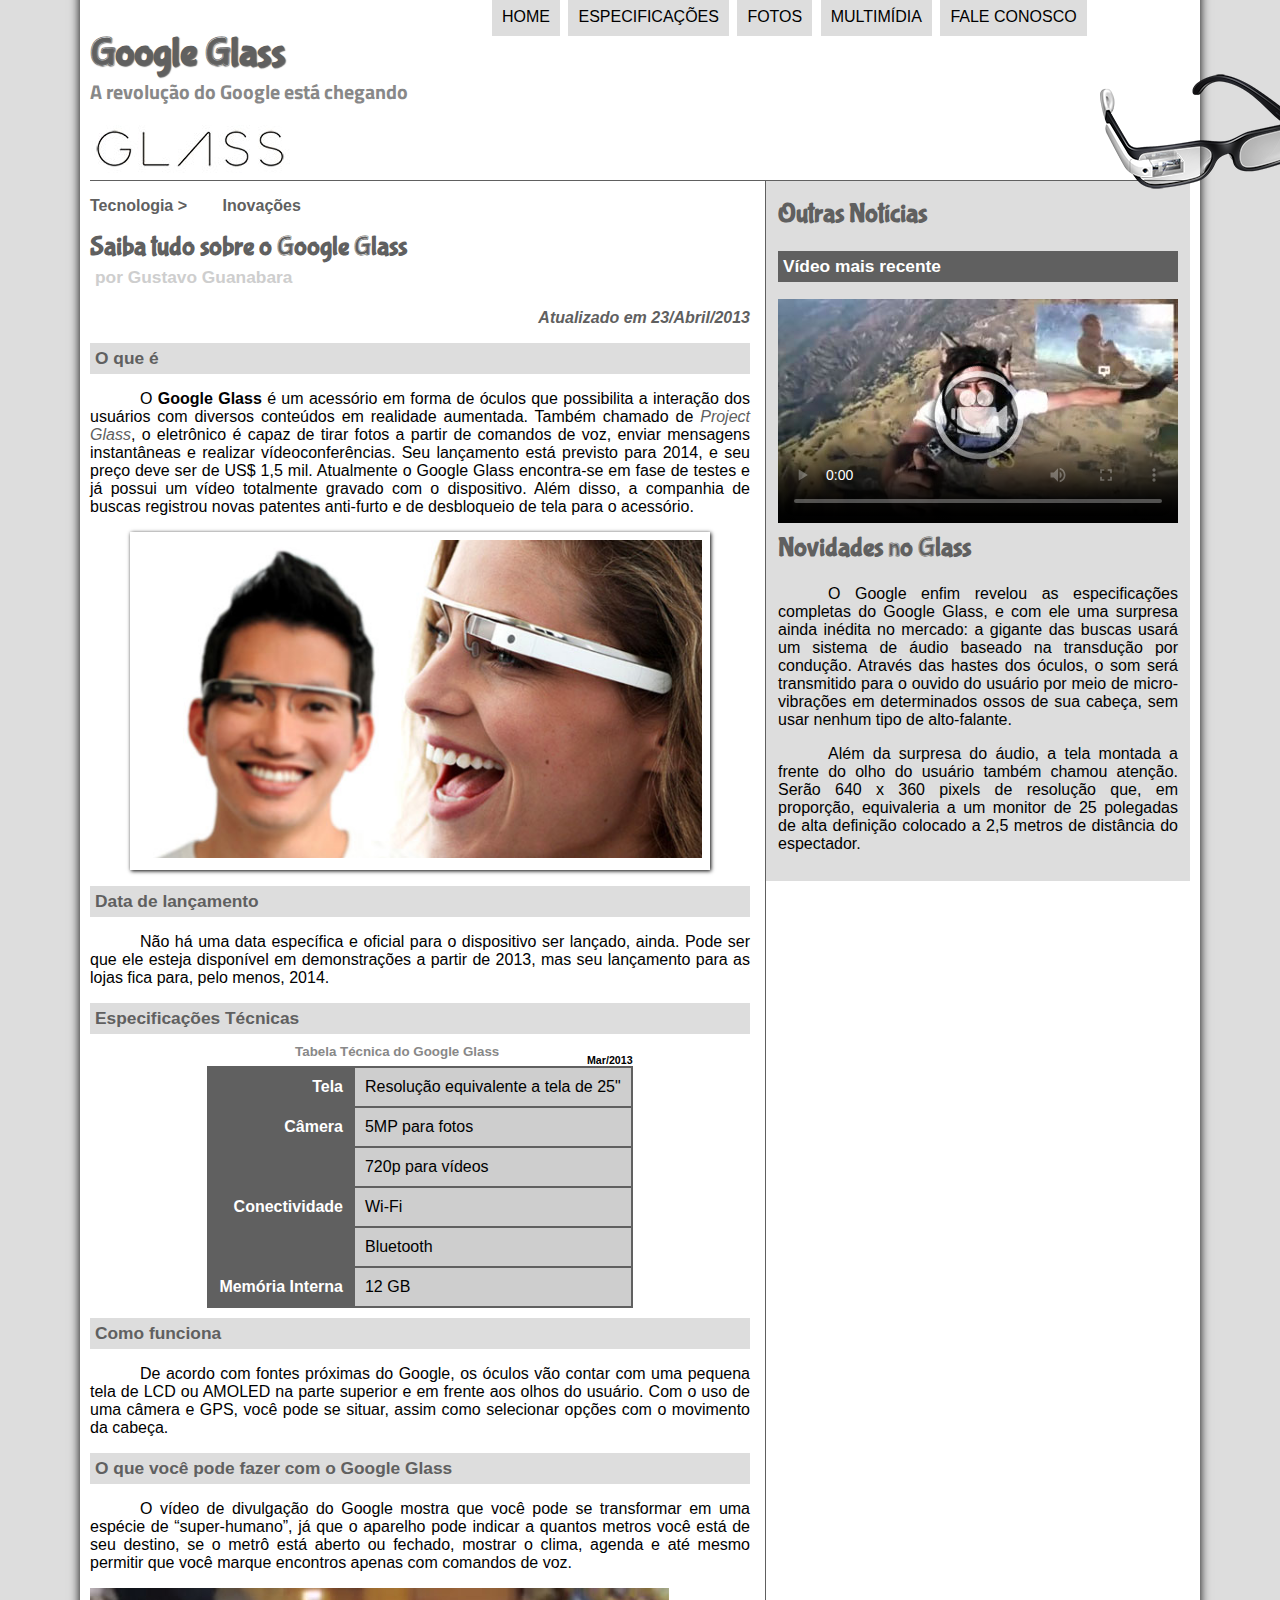
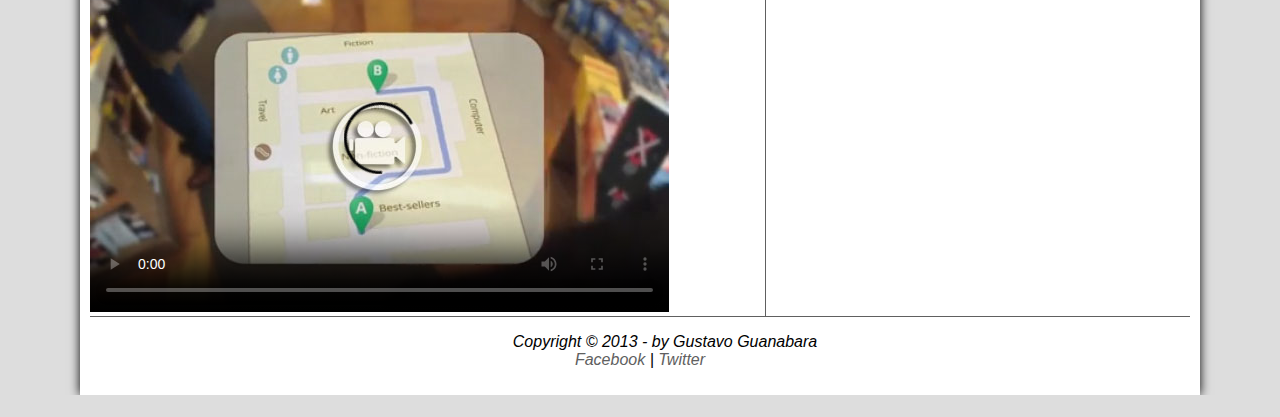
==== index.html @ eb3d2d7c "Primeiro Commit" ====
<!DOCTYPE html>
<html lang="pt-br">
    <head>
        <meta charset="UTF-8"/>
        <link rel="icon" href="_imagens/favicon.ico"/>
        <title>Tudo sobre Google Glass</title>
        <link rel="stylesheet" href="_css/estilo.css"/>
        <script src="_javascript/funcoes.js"></script>
    </head>
    <body>
        <div id="interface">
            <header id="cabecalho">
                <hgroup>
                    <h1>Google Glass</h1>
                    <h2>A revolução do Google está chegando</h2>
                </hgroup>
    
                <img src="_imagens/glass-oculos-preto-peq.png" id="icone" alt="Google Glass"/>
    
                <nav id="menu"> 
                    <h1>Menu Principal</h1>
                    <ul>
                        <li onmouseover="mudaFoto('_imagens/home.png')" onmouseout="mudaFoto('_imagens/glass-oculos-preto-peq.png')"><a href="index.html">Home</a></li>
                        <li onmouseover="mudaFoto('_imagens/especificacoes.png')" onmouseout="mudaFoto('_imagens/glass-oculos-preto-peq.png')"><a href="specs.html">Especificações</a></li>
                        <li onmouseover="mudaFoto('_imagens/fotos.png')" onmouseout="mudaFoto('_imagens/glass-oculos-preto-peq.png')"><a href="fotos.html">Fotos</a></li>
                        <li onmouseover="mudaFoto('_imagens/multimidia.png')" onmouseout="mudaFoto('_imagens/glass-oculos-preto-peq.png')"><a href="multimidia.html">Multimídia</a></li>
                        <li onmouseover="mudaFoto('_imagens/contato.png')" onmouseout="mudaFoto('_imagens/glass-oculos-preto-peq.png')"><a href="fale-conosco.html">Fale conosco</a></li>
                    </ul>
                </nav>
            </header>
<section id="corpo">
<article id="noticia-principal">
<header id="cabecalho-artigo">
    <hgroup>
        <h3>Tecnologia &gt;&nbsp;&nbsp;&nbsp;&nbsp;&nbsp;&nbsp;&nbsp;&nbsp;Inovações</h3>
        <h1>Saiba tudo sobre o Google Glass</h1>
        <h2>por Gustavo Guanabara</h2>
        <h3 class="direita">Atualizado em 23/Abril/2013</h3>  
    </hgroup>
</header>

<h2>O que é</h2>
<p>O <b>Google Glass</b> é um acessório em forma de óculos que possibilita a interação dos usuários com diversos conteúdos em realidade aumentada. Também chamado de <i><a href="https://glass.google.com/" target="_blank">Project Glass</a></i>, o eletrônico é capaz de tirar fotos a partir de comandos de voz, enviar mensagens instantâneas e realizar vídeo&shy;conferências. Seu lançamento está previsto para 2014, e seu preço deve ser de US$ 1,5 mil. Atualmente o Google Glass encontra-<wbr/>se em fase de testes e já possui um vídeo totalmente gravado com o dispositivo. Além disso, a companhia de buscas registrou novas patentes anti-<wbr/>furto e de desbloqueio de tela para o acessório.</p>

<figure class="foto-legenda">
    <img src="_imagens/glass-quadro-homem-mulher.jpg"/>
    <figcaption>
        <h3>Google Glass</h3>
        <p>Uma nova maneira de ver o mundo</p>
    </figcaption>
</figure>

<h2>Data de lançamento</h2>
<p>Não há uma data específica e oficial para o dispositivo ser lançado, ainda. Pode ser que ele esteja disponível em demonstrações a partir de 2013, mas seu lançamento para as lojas fica para, pelo menos, 2014.</p>

<h2>Especificações Técnicas</h2>

<table id="tabelaspec">  
    <caption>Tabela Técnica do Google Glass <span>Mar/2013</span></caption>
    <tr>  
        <td class="ce">Tela</td>
        <td class="cd">Resolução equivalente a tela de 25"</td>
    </tr>
    <tr> 
        <td class="ce" rowspan="2">Câmera</td>
        <td class="cd">5MP para fotos</td>
    </tr>
    <tr> 
        <td class="cd">720p para vídeos</td>
    </tr>
    <tr>  
        <td class="ce" rowspan="2">Conectividade</td>
        <td class="cd">Wi-Fi</td>   
    </tr>
    <tr>
        <td class="cd">Bluetooth</td>
    </tr>
    <tr>
        <td class="ce">Memória Interna</td>
        <td class="cd">12 GB</td>
    </tr>
</table>


<h2>Como funciona</h2>
<p>De acordo com fontes próximas do Google, os óculos vão contar com uma pequena tela de LCD ou AMOLED na parte superior e em frente aos olhos do usuário. Com o uso de uma câmera e GPS, você pode se situar, assim como selecionar opções com o movimento da cabeça.</p>

<h2>O que você pode fazer com o Google Glass</h2>
<p>O vídeo de divulgação do Google mostra que você pode se transformar em uma espécie de <q>super-<wbr/>humano</q>, já que o aparelho pode indicar a quantos metros você está de seu destino, se o metrô está aberto ou fechado, mostrar o clima, agenda e até mesmo permitir que você marque encontros apenas com comandos de voz.</p>

<video id="video01" controls poster="_imagens/video-mini01.jpg">
    <source src="_media/one-day.mp4" type="video/mp4"/>
    <source src="_media/one-day.webm" type="video/webm"/>
    <p>Desculpe, mas não é possível reproduzir o vídeo!</p>
</video>
    
</article>
</section>

<aside id="lateral">

<h2>Outras Notícias</h2>
<h3>Vídeo mais recente</h3>

<video id="video02" controls poster="_imagens/video-mini02.jpg">
    <source src="_media/how-it-feels.mp4" type="video/mp4"/>
    <source src="_media/how-it-feels.webm" type="video/webm"/>
    <p>Desculpe, mas não é possível reproduzir o vídeo!</p>
</video>

<h2>Novidades no Glass</h2>
<p>O Google enfim revelou as especificações completas do Google Glass, e com ele uma surpresa ainda inédita no mercado: a gigante das buscas usará um sistema de áudio baseado na transdução por condução. Através das hastes dos óculos, o som será transmitido para o ouvido do usuário por meio de micro&shy;vibrações em determinados ossos de sua cabeça, sem usar nenhum tipo de alto-<wbr/>falante.</p>

<p>Além da surpresa do áudio, a tela montada a frente do olho do usuário também chamou atenção. Serão 640 x 360 pixels de resolução que, em proporção, equivaleria a um monitor de 25 polegadas de alta definição colocado a 2,5 metros de distância do espectador.</p>
</aside>

<footer id="rodape">
    <p>
        Copyright &copy; 2013 - by Gustavo Guanabara<br/>
        <a href="https://facebook.com/cursosemvideo" target="_blank">Facebook</a>
        |
        <a href="https://twitter.com/cursosemvideo" target="_blankk">Twitter</a>
    </p>
</footer>

        </div>
    </body>
</html>
---- _css/estilo.css ----
@charset "UTF-8";
@import url("https://fonts.googleapis.com/css?family=Titillium+Web");
@font-face {
    font-family: "FonteLogo";
    src: url("../_fonts/bubblegum-sans-regular.otf");
}

body {
    font-family: Arial, sans-serif;
    background-color: #dddddd;
    color: black;
}

div#interface {
    width: 1100px;
    background-color: white;
    margin: -30px auto -20px auto;
    box-shadow: 0px 0px 10px black;
    padding: 25px 10px 10px 10px;
}

p {
    text-align: justify;
    text-indent: 50px;
}

a {
    color: #606060;
    text-decoration: none;
}

a:hover {
    color: #888888;
    text-decoration: underline;
}

header#cabecalho {
    border-bottom: 1px #606060 solid;
    height: 150px;
    background: url("../_imagens/glass-logo-peq.jpg") no-repeat 0px 95px;
}

header#cabecalho img#icone {
    position: absolute;
    top: 70px;
    left: 1100px;
}

header#cabecalho h1 {
    font-family: "FonteLogo", cursive;
    font-size: 30pt;
    color: #606060;
    text-shadow: 1px 1px 1px rgba(0, 0, 0, 0.6);
    padding: 0px;
    margin-bottom: 0px;
}

header#cabecalho h2 {
    font-family: "Titillium Web", fantasy;
    color: #888888;
    font-size: 15pt;
    padding: 0px;
    margin-top: 0px;
}

/* Formatação do Menu */

nav#menu h1 {
    display: none;
}

nav#menu ul {
    list-style-type: none;
    text-transform: uppercase;
    position: absolute;
    top: -20px;
    left: 450px;
}

nav#menu ul li {
    display: inline-block;
    background-color: #dddddd;
    padding: 10px;
    margin: 2px;
    transition: background-color 1s;
}

nav#menu ul li:hover {
    background-color: #606060;
}

nav#menu ul li a {
    color: black;
    text-decoration: nome;
    transition: color, text-decoration 1s;
}

nav#menu ul li:hover a {
    color: white;
    text-decoration: underline;
}

/* Sessões do site */

section#corpo {
    display: block;
    width: 660px;
    float: left;
    border-right: 1px #606060 solid;
    padding-right: 15px;
}

article#noticia-principal h2 {
    font-size: 13pt;
    color: #606060;
    background-color: #dddddd;
    padding: 5px;
    margin: 10px 0px 10px 0px;
}

header#cabecalho-artigo h1 {
    font-family: "FonteLogo", cursive;
    font-size: 20pt;
    color: #606060;
    margin: 0px;
}

header#cabecalho-artigo h2 {
    font-size: 13pt;
    color: #cecece;
    background-color: rgba(255, 255, 255, 0);
    margin: 0px;
}

header#cabecalho-artigo h3 {
    font-size: 12pt;
    color: #606060;
}

header#cabecalho-artigo h3.direita {
    font-style: italic;
}

.direita {
    text-align: right;
}

table#tabelaspec {
    border: 1px #606060 solid;
    border-spacing: 0px;
    margin: 0px auto 0px auto;
}

table#tabelaspec td {
    border: 1px #606060 solid;
    padding: 10px;
    text-align: center;
    vertical-align: middle;
}

table#tabelaspec td.ce {
    color: white;
    background-color: #606060;
    vertical-align: top;
    font-weight: bold;
    text-align: right;
}

table#tabelaspec td.cd {
    background-color: #cecece;
    text-align: left;
}

table#tabelaspec caption {
    color: #888888;
    font-size: 10pt;
    font-weight: bolder;
}

table#tabelaspec caption span {
    display: block;
    float: right;
    color: black;
    font-size: 8pt;
    margin-top: 10px;
}

figure.foto-legenda {
    position: relative;
    border: 8px white solid;
    box-shadow: 1px 1px 4px black;
}

figure.foto-legenda img {
    width: 100%;
    height: 100%;
}

figure.foto-legenda figcaption {
    opacity: 0;
    position: absolute;
    top: 0px;
    background-color: rgba(0, 0, 0, 0.4);
    color: white;
    width: 100%;
    height: 100%;
    padding: 10px;
    box-sizing: border-box;
    transition: opacity 1s;
}

figure.foto-legenda:hover figcaption {
    opacity: 1;
}

/* Lateral e Rodapé */

aside#lateral {
    display: block;
    width: 400px;
    float: right;
    background-color: #dddddd;
    padding: 12px;
}

aside#lateral h2 {
    font-family: "FonteLogo", cursive;
    font-size: 20pt;
    color: #606060;
    margin-top: 5px;
}

aside#lateral h3 {
    background-color: #606060;
    font-size: 13pt;
    color: white;
    padding: 5px;
}

footer#rodape {
    clear: both;
    border-top: 1px #606060 solid;
}

footer#rodape p {
    text-align: center;
    font-style: italic;
}
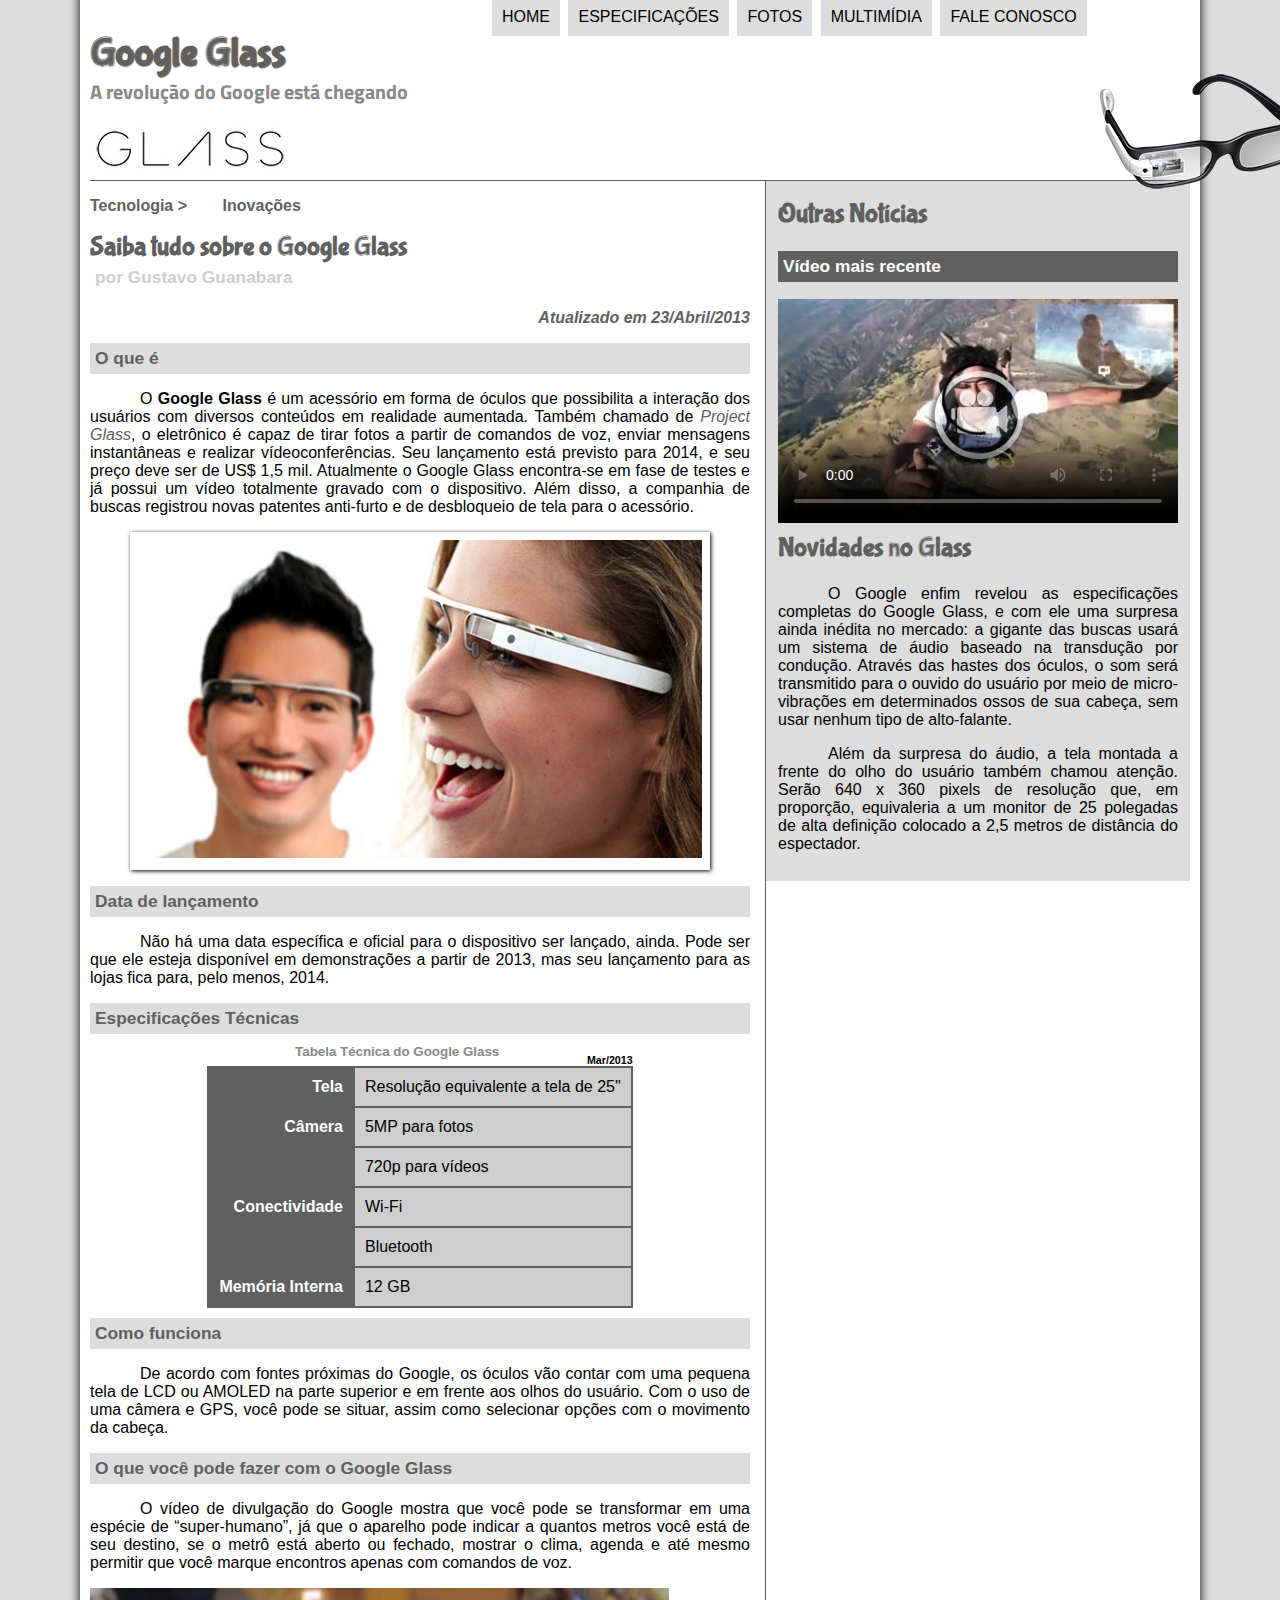
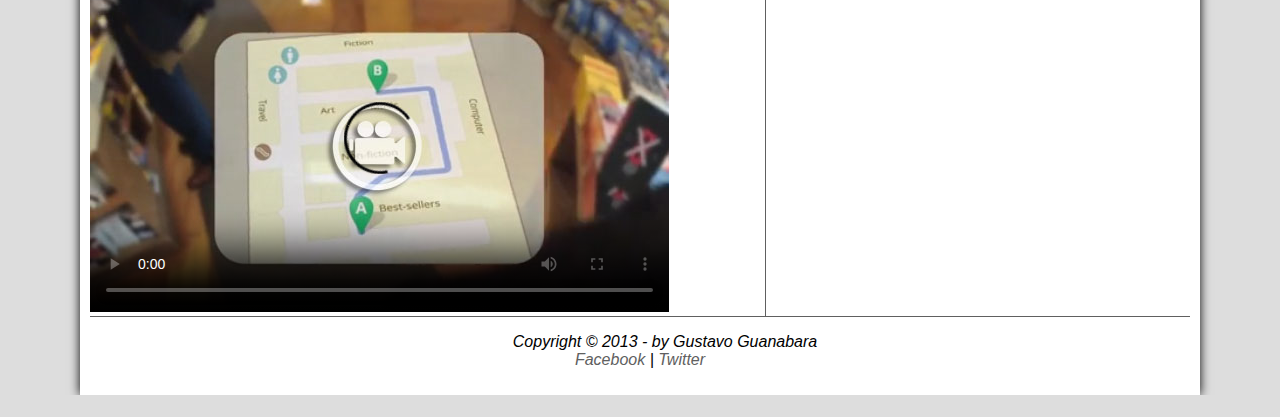
==== commit cd87eeef: "Atualização" ====
--- a/index.html
+++ b/index.html
@@ -28,8 +28,10 @@
                     </ul>
                 </nav>
             </header>
+
 <section id="corpo">
 <article id="noticia-principal">
+
 <header id="cabecalho-artigo">
     <hgroup>
         <h3>Tecnologia &gt;&nbsp;&nbsp;&nbsp;&nbsp;&nbsp;&nbsp;&nbsp;&nbsp;Inovações</h3>
@@ -81,7 +83,6 @@
     </tr>
 </table>
 
-
 <h2>Como funciona</h2>
 <p>De acordo com fontes próximas do Google, os óculos vão contar com uma pequena tela de LCD ou AMOLED na parte superior e em frente aos olhos do usuário. Com o uso de uma câmera e GPS, você pode se situar, assim como selecionar opções com o movimento da cabeça.</p>
 
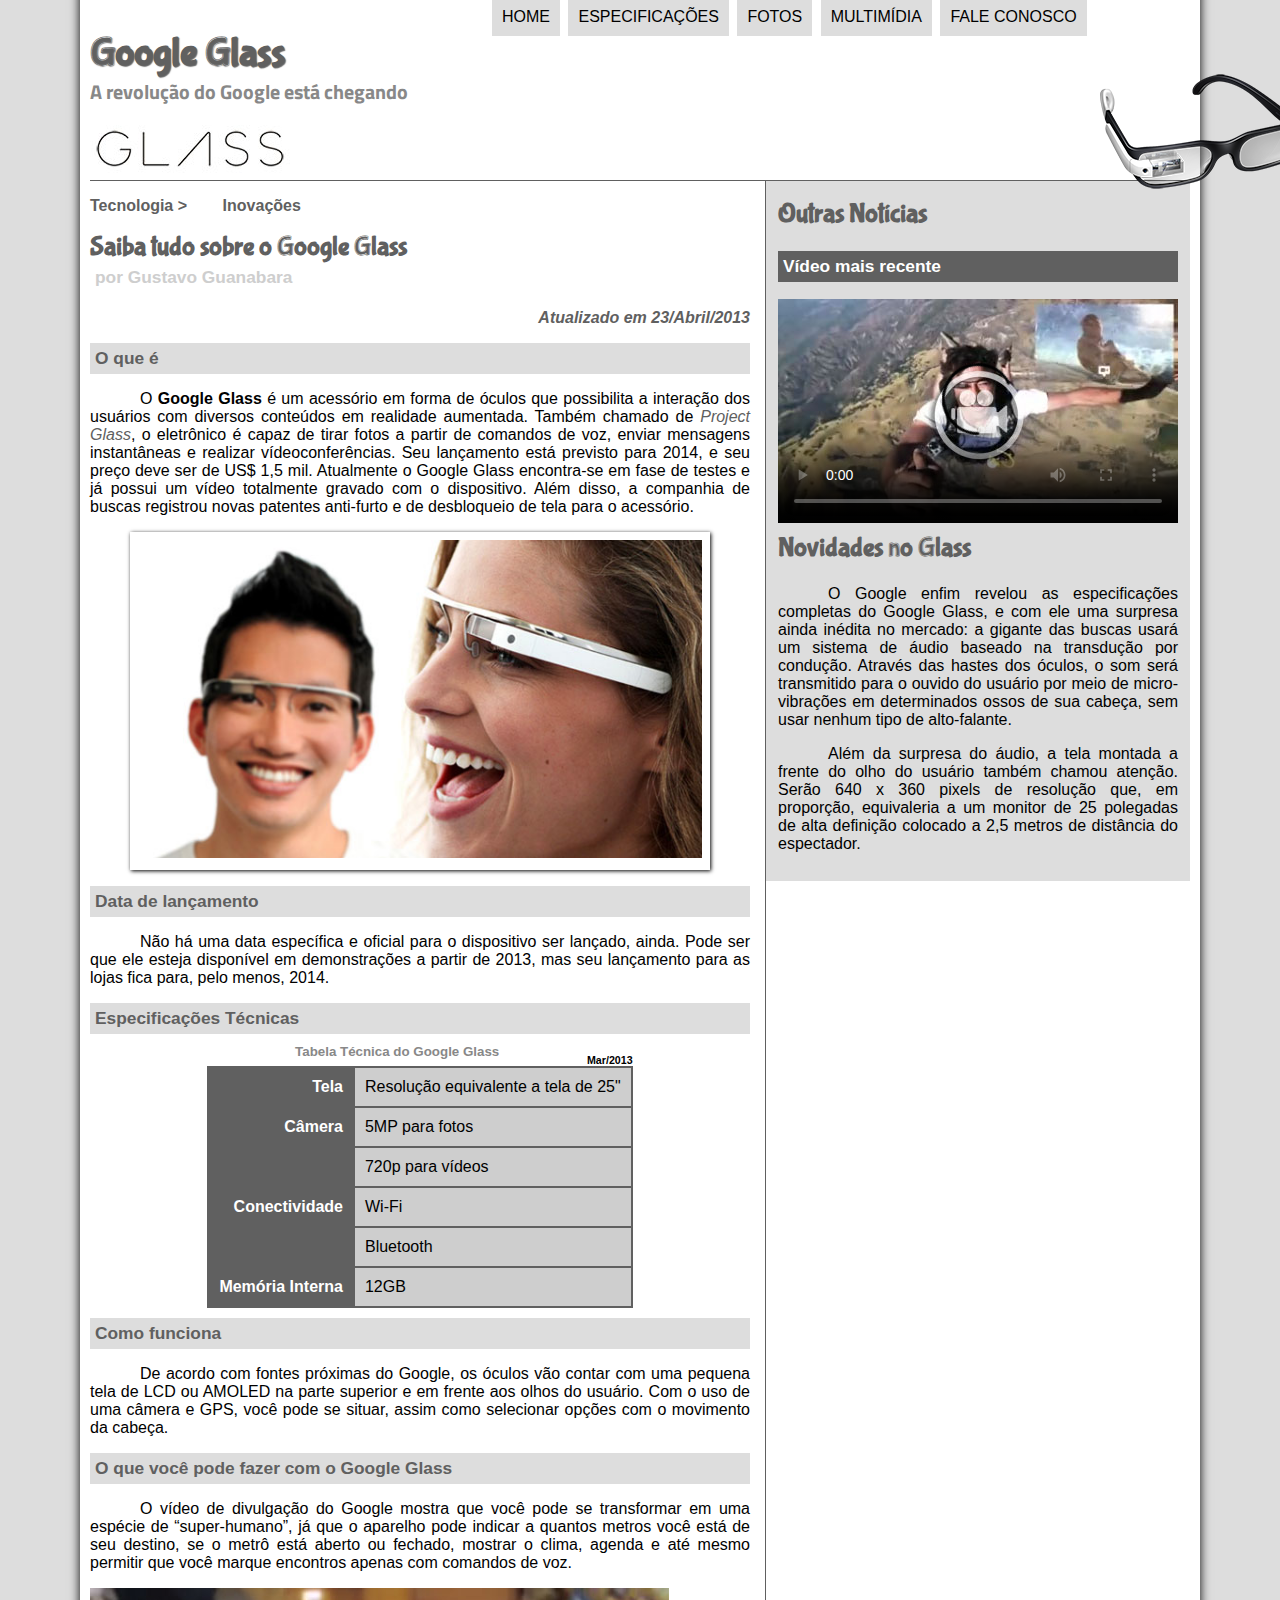
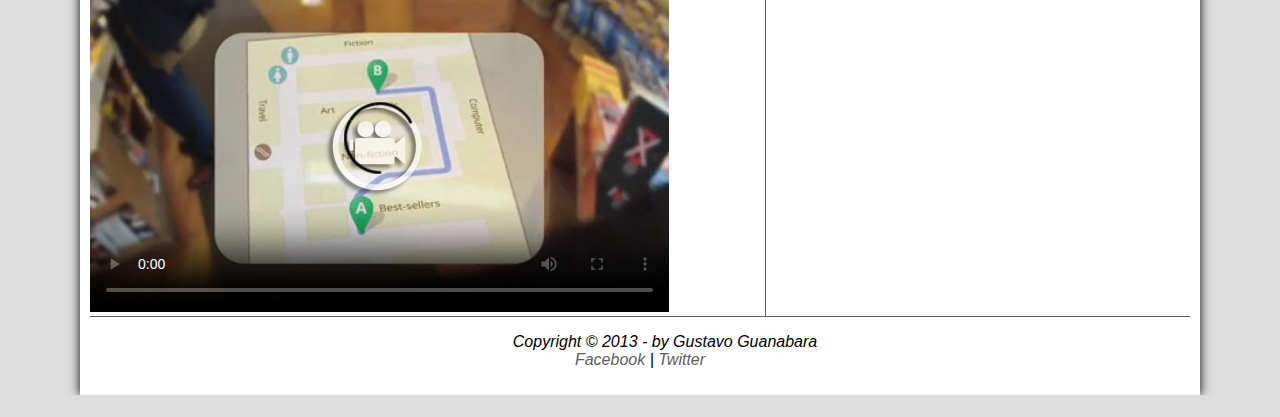
==== commit b79ed9e7: "Atualização" ====
--- a/index.html
+++ b/index.html
@@ -10,16 +10,16 @@
     <body>
         <div id="interface">
             <header id="cabecalho">
-                <hgroup>
+                <hgroup>     
                     <h1>Google Glass</h1>
                     <h2>A revolução do Google está chegando</h2>
                 </hgroup>
-    
+
                 <img src="_imagens/glass-oculos-preto-peq.png" id="icone" alt="Google Glass"/>
-    
-                <nav id="menu"> 
+                
+                <nav id="menu">            
                     <h1>Menu Principal</h1>
-                    <ul>
+                    <ul>  
                         <li onmouseover="mudaFoto('_imagens/home.png')" onmouseout="mudaFoto('_imagens/glass-oculos-preto-peq.png')"><a href="index.html">Home</a></li>
                         <li onmouseover="mudaFoto('_imagens/especificacoes.png')" onmouseout="mudaFoto('_imagens/glass-oculos-preto-peq.png')"><a href="specs.html">Especificações</a></li>
                         <li onmouseover="mudaFoto('_imagens/fotos.png')" onmouseout="mudaFoto('_imagens/glass-oculos-preto-peq.png')"><a href="fotos.html">Fotos</a></li>
@@ -28,7 +28,6 @@
                     </ul>
                 </nav>
             </header>
-
 <section id="corpo">
 <article id="noticia-principal">
 
@@ -37,7 +36,7 @@
         <h3>Tecnologia &gt;&nbsp;&nbsp;&nbsp;&nbsp;&nbsp;&nbsp;&nbsp;&nbsp;Inovações</h3>
         <h1>Saiba tudo sobre o Google Glass</h1>
         <h2>por Gustavo Guanabara</h2>
-        <h3 class="direita">Atualizado em 23/Abril/2013</h3>  
+        <h3 class="direita">Atualizado em 23/Abril/2013</h3>
     </hgroup>
 </header>
 
@@ -57,29 +56,29 @@
 
 <h2>Especificações Técnicas</h2>
 
-<table id="tabelaspec">  
+<table id="tabelaspec">
     <caption>Tabela Técnica do Google Glass <span>Mar/2013</span></caption>
-    <tr>  
+    <tr> 
         <td class="ce">Tela</td>
         <td class="cd">Resolução equivalente a tela de 25"</td>
     </tr>
-    <tr> 
+    <tr>  
         <td class="ce" rowspan="2">Câmera</td>
-        <td class="cd">5MP para fotos</td>
+        <td class="cd">5MP para fotos </td>  
     </tr>
-    <tr> 
+    <tr>
         <td class="cd">720p para vídeos</td>
     </tr>
-    <tr>  
+    <tr>
         <td class="ce" rowspan="2">Conectividade</td>
-        <td class="cd">Wi-Fi</td>   
+        <td class="cd">Wi-Fi</td>
     </tr>
     <tr>
         <td class="cd">Bluetooth</td>
     </tr>
-    <tr>
+    <tr>   
         <td class="ce">Memória Interna</td>
-        <td class="cd">12 GB</td>
+        <td class="cd">12GB</td>
     </tr>
 </table>
 
@@ -94,12 +93,12 @@
     <source src="_media/one-day.webm" type="video/webm"/>
     <p>Desculpe, mas não é possível reproduzir o vídeo!</p>
 </video>
-    
+
 </article>
-</section>
+</section> 
 
 <aside id="lateral">
-
+    
 <h2>Outras Notícias</h2>
 <h3>Vídeo mais recente</h3>
 
@@ -120,10 +119,9 @@
         Copyright &copy; 2013 - by Gustavo Guanabara<br/>
         <a href="https://facebook.com/cursosemvideo" target="_blank">Facebook</a>
         |
-        <a href="https://twitter.com/cursosemvideo" target="_blankk">Twitter</a>
+        <a href="https://twitter.com/cursosemvideo" target="_blank">Twitter</a>
     </p>
-</footer>
-
+</footer>       
         </div>
     </body>
-</html>
+</html>--- a/_css/estilo.css
+++ b/_css/estilo.css
@@ -91,7 +91,7 @@
 
 nav#menu ul li a {
     color: black;
-    text-decoration: nome;
+    text-decoration: none;
     transition: color, text-decoration 1s;
 }
 
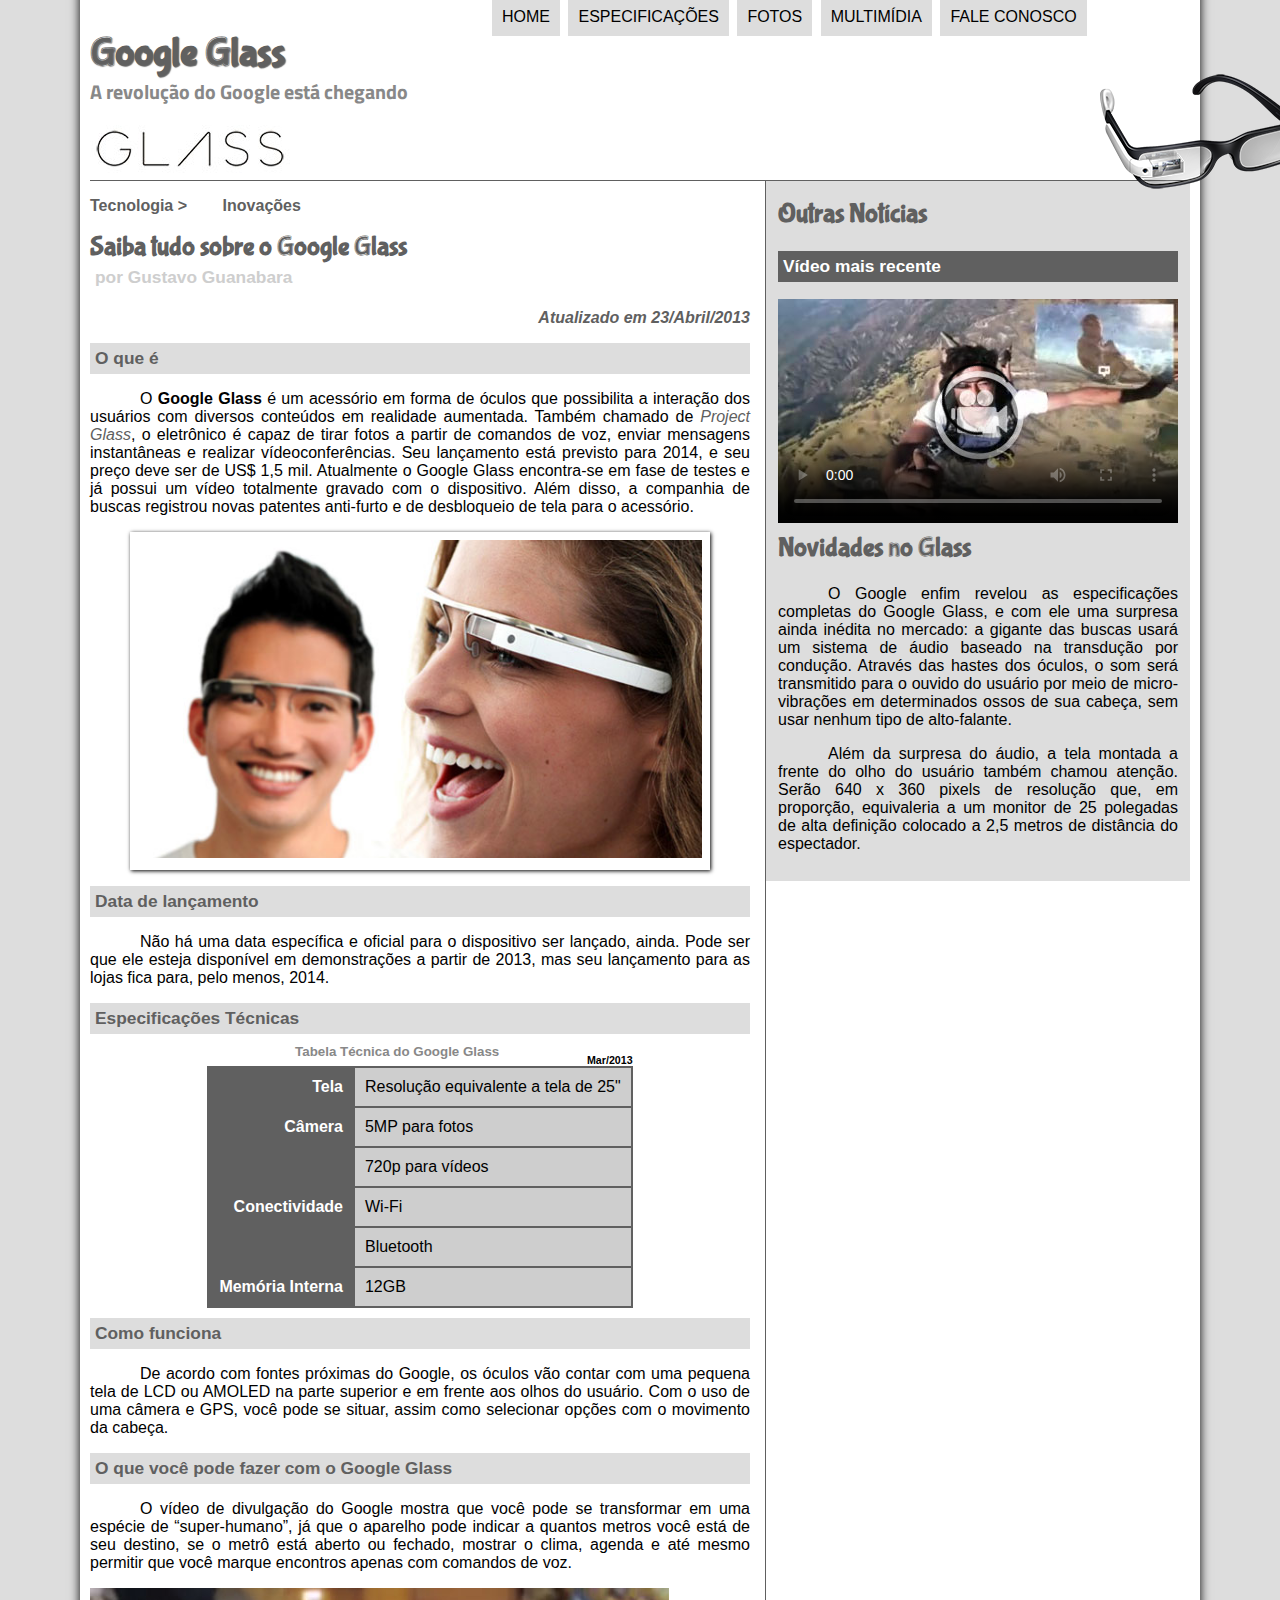
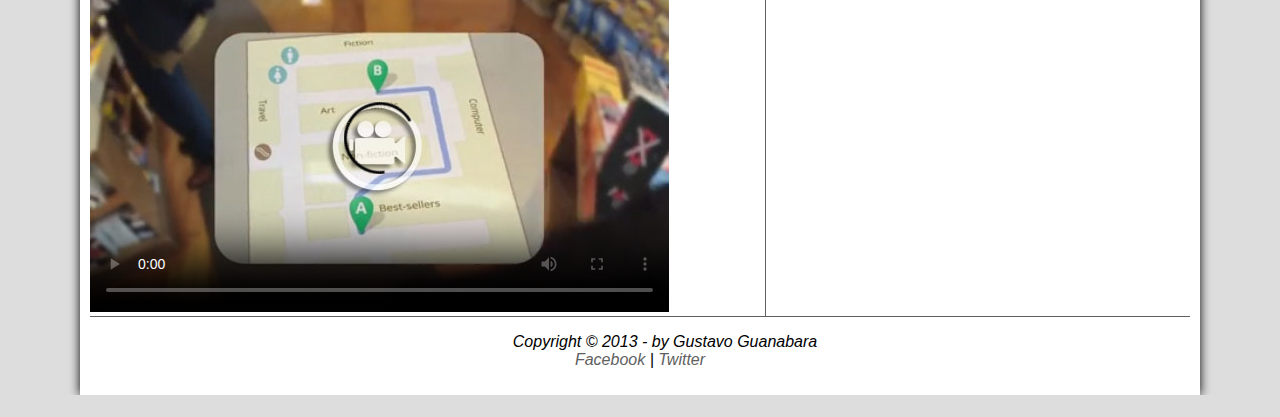
==== commit 0607a436: "Atualização" ====
--- a/index.html
+++ b/index.html
@@ -32,16 +32,14 @@
 <article id="noticia-principal">
 
 <header id="cabecalho-artigo">
-    <hgroup>
-        <h3>Tecnologia &gt;&nbsp;&nbsp;&nbsp;&nbsp;&nbsp;&nbsp;&nbsp;&nbsp;Inovações</h3>
-        <h1>Saiba tudo sobre o Google Glass</h1>
-        <h2>por Gustavo Guanabara</h2>
-        <h3 class="direita">Atualizado em 23/Abril/2013</h3>
-    </hgroup>
+    <h3>Tecnologia &gt;&nbsp;&nbsp;&nbsp;&nbsp;&nbsp;&nbsp;&nbsp;&nbsp;Inovações</h3>
+    <h1>Saiba tudo sobre o Google Glass</h1>
+    <h2>por Gustavo Guanabara</h2>
+    <h3 class="direita">Atualizado em 23/Abril/2013</h3>
 </header>
 
 <h2>O que é</h2>
-<p>O <b>Google Glass</b> é um acessório em forma de óculos que possibilita a interação dos usuários com diversos conteúdos em realidade aumentada. Também chamado de <i><a href="https://glass.google.com/" target="_blank">Project Glass</a></i>, o eletrônico é capaz de tirar fotos a partir de comandos de voz, enviar mensagens instantâneas e realizar vídeo&shy;conferências. Seu lançamento está previsto para 2014, e seu preço deve ser de US$ 1,5 mil. Atualmente o Google Glass encontra-<wbr/>se em fase de testes e já possui um vídeo totalmente gravado com o dispositivo. Além disso, a companhia de buscas registrou novas patentes anti-<wbr/>furto e de desbloqueio de tela para o acessório.</p>
+<p>O <strong>Google Glass</strong> é um acessório em forma de óculos que possibilita a interação dos usuários com diversos conteúdos em realidade aumentada. Também chamado de <em><a href="https://glass.google.com/" target="_blank">Project Glass</a></em>, o eletrônico é capaz de tirar fotos a partir de comandos de voz, enviar mensagens instantâneas e realizar vídeo&shy;conferências. Seu lançamento está previsto para 2014, e seu preço deve ser de US$ 1,5 mil. Atualmente o Google Glass encontra-<wbr/>se em fase de testes e já possui um vídeo totalmente gravado com o dispositivo. Além disso, a companhia de buscas registrou novas patentes anti-<wbr/>furto e de desbloqueio de tela para o acessório.</p>
 
 <figure class="foto-legenda">
     <img src="_imagens/glass-quadro-homem-mulher.jpg"/>
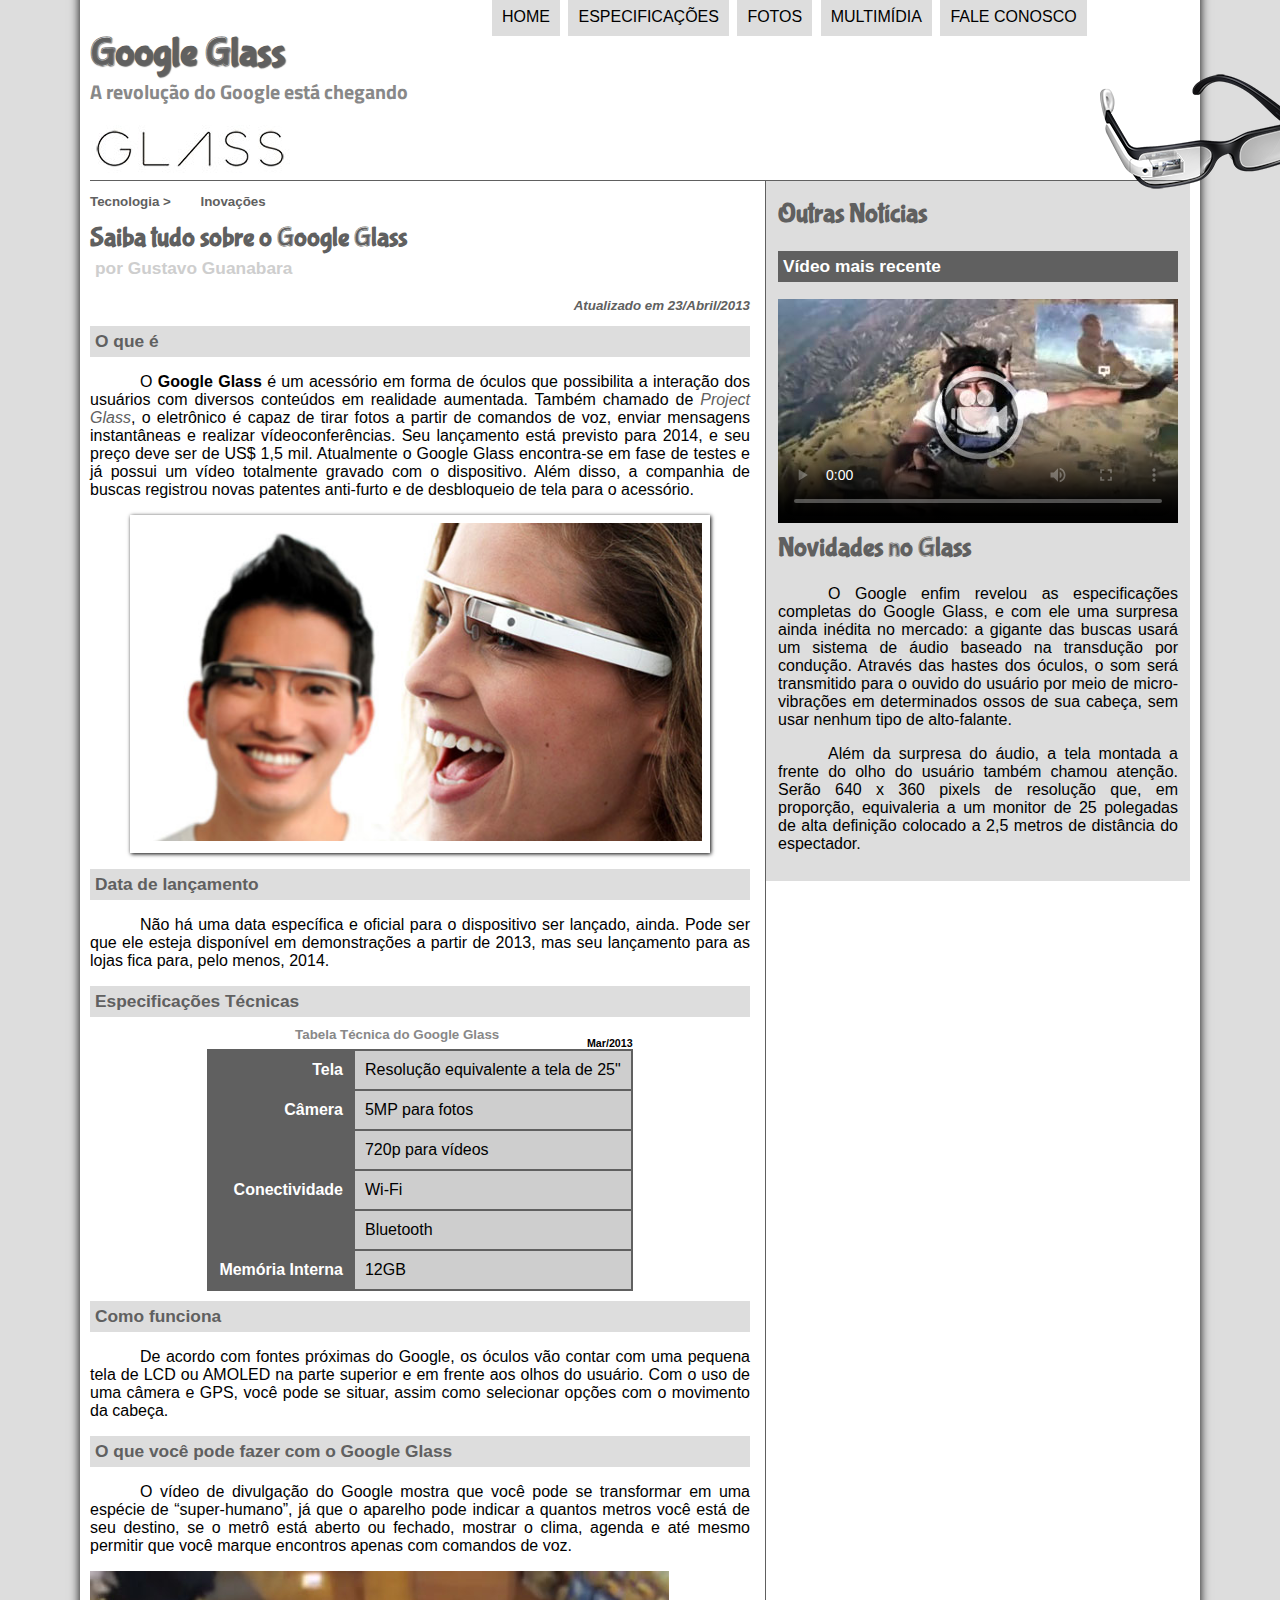
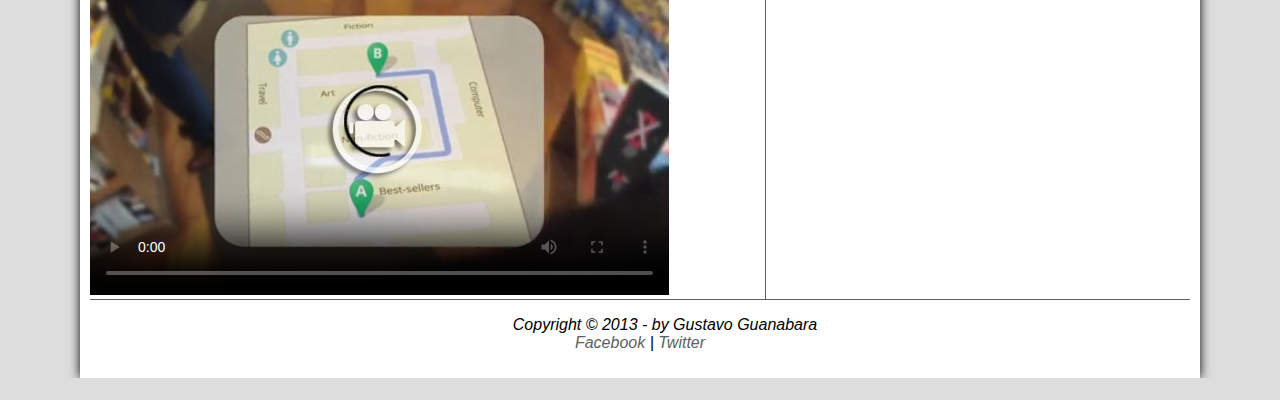
==== commit 09e76be4: "Correção de Diretórios" ====
--- a/index.html
+++ b/index.html
@@ -2,10 +2,10 @@
 <html lang="pt-br">
     <head>
         <meta charset="UTF-8"/>
-        <link rel="icon" href="_imagens/favicon.ico"/>
+        <link rel="icon" href="imagens/favicon.ico"/>
         <title>Tudo sobre Google Glass</title>
-        <link rel="stylesheet" href="_css/estilo.css"/>
-        <script src="_javascript/funcoes.js"></script>
+        <link rel="stylesheet" href="css/estilo.css"/>
+        <script src="javascript/funcoes.js"></script>
     </head>
     <body>
         <div id="interface">
@@ -15,16 +15,16 @@
                     <h2>A revolução do Google está chegando</h2>
                 </hgroup>
 
-                <img src="_imagens/glass-oculos-preto-peq.png" id="icone" alt="Google Glass"/>
+                <img src="imagens/glass-oculos-preto-peq.png" id="icone" alt="Google Glass"/>
                 
                 <nav id="menu">            
                     <h1>Menu Principal</h1>
                     <ul>  
-                        <li onmouseover="mudaFoto('_imagens/home.png')" onmouseout="mudaFoto('_imagens/glass-oculos-preto-peq.png')"><a href="index.html">Home</a></li>
-                        <li onmouseover="mudaFoto('_imagens/especificacoes.png')" onmouseout="mudaFoto('_imagens/glass-oculos-preto-peq.png')"><a href="specs.html">Especificações</a></li>
-                        <li onmouseover="mudaFoto('_imagens/fotos.png')" onmouseout="mudaFoto('_imagens/glass-oculos-preto-peq.png')"><a href="fotos.html">Fotos</a></li>
-                        <li onmouseover="mudaFoto('_imagens/multimidia.png')" onmouseout="mudaFoto('_imagens/glass-oculos-preto-peq.png')"><a href="multimidia.html">Multimídia</a></li>
-                        <li onmouseover="mudaFoto('_imagens/contato.png')" onmouseout="mudaFoto('_imagens/glass-oculos-preto-peq.png')"><a href="fale-conosco.html">Fale conosco</a></li>
+                        <li onmouseover="mudaFoto('imagens/home.png')" onmouseout="mudaFoto('imagens/glass-oculos-preto-peq.png')"><a href="index.html">Home</a></li>
+                        <li onmouseover="mudaFoto('imagens/especificacoes.png')" onmouseout="mudaFoto('imagens/glass-oculos-preto-peq.png')"><a href="specs.html">Especificações</a></li>
+                        <li onmouseover="mudaFoto('imagens/fotos.png')" onmouseout="mudaFoto('imagens/glass-oculos-preto-peq.png')"><a href="fotos.html">Fotos</a></li>
+                        <li onmouseover="mudaFoto('imagens/multimidia.png')" onmouseout="mudaFoto('imagens/glass-oculos-preto-peq.png')"><a href="multimidia.html">Multimídia</a></li>
+                        <li onmouseover="mudaFoto('imagens/contato.png')" onmouseout="mudaFoto('imagens/glass-oculos-preto-peq.png')"><a href="fale-conosco.html">Fale conosco</a></li>
                     </ul>
                 </nav>
             </header>
@@ -42,7 +42,7 @@
 <p>O <strong>Google Glass</strong> é um acessório em forma de óculos que possibilita a interação dos usuários com diversos conteúdos em realidade aumentada. Também chamado de <em><a href="https://glass.google.com/" target="_blank">Project Glass</a></em>, o eletrônico é capaz de tirar fotos a partir de comandos de voz, enviar mensagens instantâneas e realizar vídeo&shy;conferências. Seu lançamento está previsto para 2014, e seu preço deve ser de US$ 1,5 mil. Atualmente o Google Glass encontra-<wbr/>se em fase de testes e já possui um vídeo totalmente gravado com o dispositivo. Além disso, a companhia de buscas registrou novas patentes anti-<wbr/>furto e de desbloqueio de tela para o acessório.</p>
 
 <figure class="foto-legenda">
-    <img src="_imagens/glass-quadro-homem-mulher.jpg"/>
+    <img src="imagens/glass-quadro-homem-mulher.jpg"/>
     <figcaption>
         <h3>Google Glass</h3>
         <p>Uma nova maneira de ver o mundo</p>
@@ -86,9 +86,9 @@
 <h2>O que você pode fazer com o Google Glass</h2>
 <p>O vídeo de divulgação do Google mostra que você pode se transformar em uma espécie de <q>super-<wbr/>humano</q>, já que o aparelho pode indicar a quantos metros você está de seu destino, se o metrô está aberto ou fechado, mostrar o clima, agenda e até mesmo permitir que você marque encontros apenas com comandos de voz.</p>
 
-<video id="video01" controls poster="_imagens/video-mini01.jpg">
-    <source src="_media/one-day.mp4" type="video/mp4"/>
-    <source src="_media/one-day.webm" type="video/webm"/>
+<video id="video01" controls poster="imagens/video-mini01.jpg">
+    <source src="media/one-day.mp4" type="video/mp4"/>
+    <source src="media/one-day.webm" type="video/webm"/>
     <p>Desculpe, mas não é possível reproduzir o vídeo!</p>
 </video>
 
@@ -100,9 +100,9 @@
 <h2>Outras Notícias</h2>
 <h3>Vídeo mais recente</h3>
 
-<video id="video02" controls poster="_imagens/video-mini02.jpg">
-    <source src="_media/how-it-feels.mp4" type="video/mp4"/>
-    <source src="_media/how-it-feels.webm" type="video/webm"/>
+<video id="video02" controls poster="imagens/video-mini02.jpg">
+    <source src="media/how-it-feels.mp4" type="video/mp4"/>
+    <source src="media/how-it-feels.webm" type="video/webm"/>
     <p>Desculpe, mas não é possível reproduzir o vídeo!</p>
 </video>
 
--- a/css/estilo.css
+++ b/css/estilo.css
@@ -0,0 +1,248 @@
+@charset "UTF-8";
+@import url("https://fonts.googleapis.com/css?family=Titillium+Web");
+@font-face {
+    font-family: "FonteLogo";
+    src: url("../fonts/bubblegum-sans-regular.otf");
+}
+
+body {
+    font-family: Arial, sans-serif;
+    background-color: #dddddd;
+    color: black;
+}
+
+div#interface {
+    width: 1100px;
+    background-color: white;
+    margin: -30px auto -20px auto;
+    box-shadow: 0px 0px 10px black;
+    padding: 25px 10px 10px 10px;
+}
+
+p {
+    text-align: justify;
+    text-indent: 50px;
+}
+
+a {
+    color: #606060;
+    text-decoration: none;
+}
+
+a:hover {
+    color: #888888;
+    text-decoration: underline;
+}
+
+header#cabecalho {
+    border-bottom: 1px #606060 solid;
+    height: 150px;
+    background: url("../imagens/glass-logo-peq.jpg") no-repeat 0px 95px;
+}
+
+header#cabecalho img#icone {
+    position: absolute;
+    top: 70px;
+    left: 1100px;
+}
+
+header#cabecalho h1 {
+    font-family: "FonteLogo", cursive;
+    font-size: 30pt;
+    color: #606060;
+    text-shadow: 1px 1px 1px rgba(0, 0, 0, 0.6);
+    padding: 0px;
+    margin-bottom: 0px;
+}
+
+header#cabecalho h2 {
+    font-family: "Titillium Web", fantasy;
+    color: #888888;
+    font-size: 15pt;
+    padding: 0px;
+    margin-top: 0px;
+}
+
+/* Formatação do Menu */
+
+nav#menu h1 {
+    display: none;
+}
+
+nav#menu ul {
+    list-style-type: none;
+    text-transform: uppercase;
+    position: absolute;
+    top: -20px;
+    left: 450px;
+}
+
+nav#menu ul li {
+    display: inline-block;
+    background-color: #dddddd;
+    padding: 10px;
+    margin: 2px;
+    transition: background-color 1s;
+}
+
+nav#menu ul li:hover {
+    background-color: #606060;
+}
+
+nav#menu ul li a {
+    color: black;
+    text-decoration: none;
+    transition: color, text-decoration 1s;
+}
+
+nav#menu ul li:hover a {
+    color: white;
+    text-decoration: underline;
+}
+
+/* Sessões do site */
+
+section#corpo {
+    display: block;
+    width: 660px;
+    float: left;
+    border-right: 1px #606060 solid;
+    padding-right: 15px;
+}
+
+article#noticia-principal h2 {
+    font-size: 13pt;
+    color: #606060;
+    background-color: #dddddd;
+    padding: 5px;
+    margin: 10px 0px 10px 0px;
+}
+
+header#cabecalho-artigo h1 {
+    font-family: "FonteLogo", cursive;
+    font-size: 20pt;
+    color: #606060;
+    margin: 0px;
+}
+
+header#cabecalho-artigo h2 {
+    font-size: 13pt;
+    color: #cecece;
+    background-color: rgba(255, 255, 255, 0);
+    margin: 0px;
+}
+
+header#cabecalho-artigo h3 {
+    font-size: 10pt;
+    color: #606060;
+}
+
+header#cabecalho-artigo h3.direita {
+    font-style: italic;
+}
+
+.direita {
+    text-align: right;
+}
+
+table#tabelaspec {
+    border: 1px #606060 solid;
+    border-spacing: 0px;
+    margin: 0px auto 0px auto;
+}
+
+table#tabelaspec td {
+    border: 1px #606060 solid;
+    padding: 10px;
+    text-align: center;
+    vertical-align: middle;
+}
+
+table#tabelaspec td.ce {
+    color: white;
+    background-color: #606060;
+    vertical-align: top;
+    font-weight: bold;
+    text-align: right;
+}
+
+table#tabelaspec td.cd {
+    background-color: #cecece;
+    text-align: left;
+}
+
+table#tabelaspec caption {
+    color: #888888;
+    font-size: 10pt;
+    font-weight: bolder;
+}
+
+table#tabelaspec caption span {
+    display: block;
+    float: right;
+    color: black;
+    font-size: 8pt;
+    margin-top: 10px;
+}
+
+figure.foto-legenda {
+    position: relative;
+    border: 8px white solid;
+    box-shadow: 1px 1px 4px black;
+}
+
+figure.foto-legenda img {
+    width: 100%;
+    height: 100%;
+}
+
+figure.foto-legenda figcaption {
+    opacity: 0;
+    position: absolute;
+    top: 0px;
+    background-color: rgba(0, 0, 0, 0.4);
+    color: white;
+    width: 100%;
+    height: 100%;
+    padding: 10px;
+    box-sizing: border-box;
+    transition: opacity 1s;
+}
+
+figure.foto-legenda:hover figcaption {
+    opacity: 1;
+}
+
+/* Lateral e Rodapé */
+
+aside#lateral {
+    display: block;
+    width: 400px;
+    float: right;
+    background-color: #dddddd;
+    padding: 12px;
+}
+
+aside#lateral h2 {
+    font-family: "FonteLogo", cursive;
+    font-size: 20pt;
+    color: #606060;
+    margin-top: 5px;
+}
+
+aside#lateral h3 {
+    background-color: #606060;
+    font-size: 13pt;
+    color: white;
+    padding: 5px;
+}
+
+footer#rodape {
+    clear: both;
+    border-top: 1px #606060 solid;
+}
+
+footer#rodape p {
+    text-align: center;
+    font-style: italic;
+}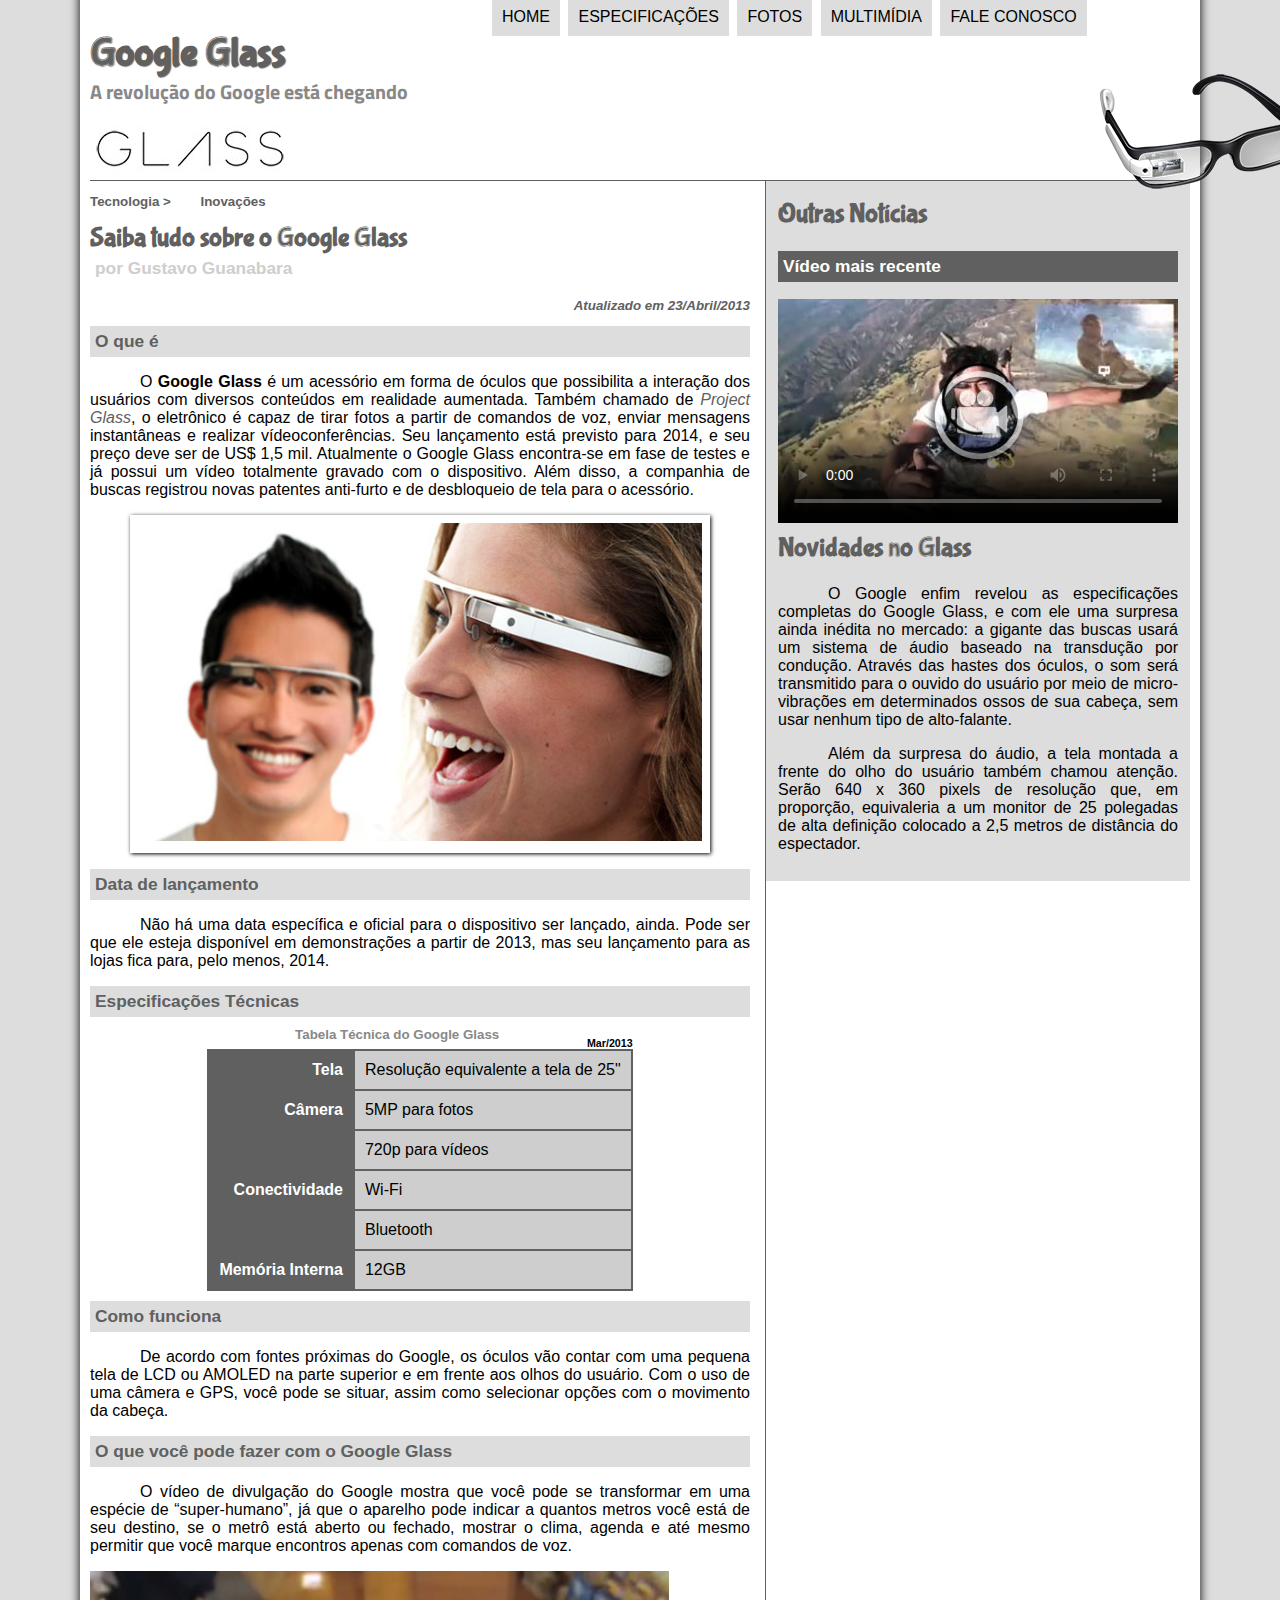
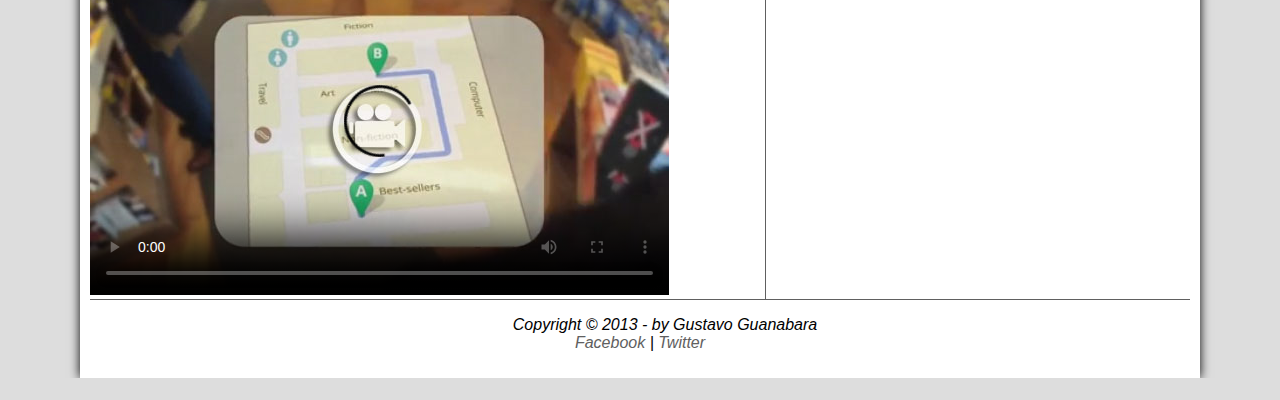
==== commit 09de1079: "Atualização" ====
--- a/index.html
+++ b/index.html
@@ -10,10 +10,8 @@
     <body>
         <div id="interface">
             <header id="cabecalho">
-                <hgroup>     
-                    <h1>Google Glass</h1>
-                    <h2>A revolução do Google está chegando</h2>
-                </hgroup>
+                <h1>Google Glass</h1>
+                <h2>A revolução do Google está chegando</h2>
 
                 <img src="imagens/glass-oculos-preto-peq.png" id="icone" alt="Google Glass"/>
                 
